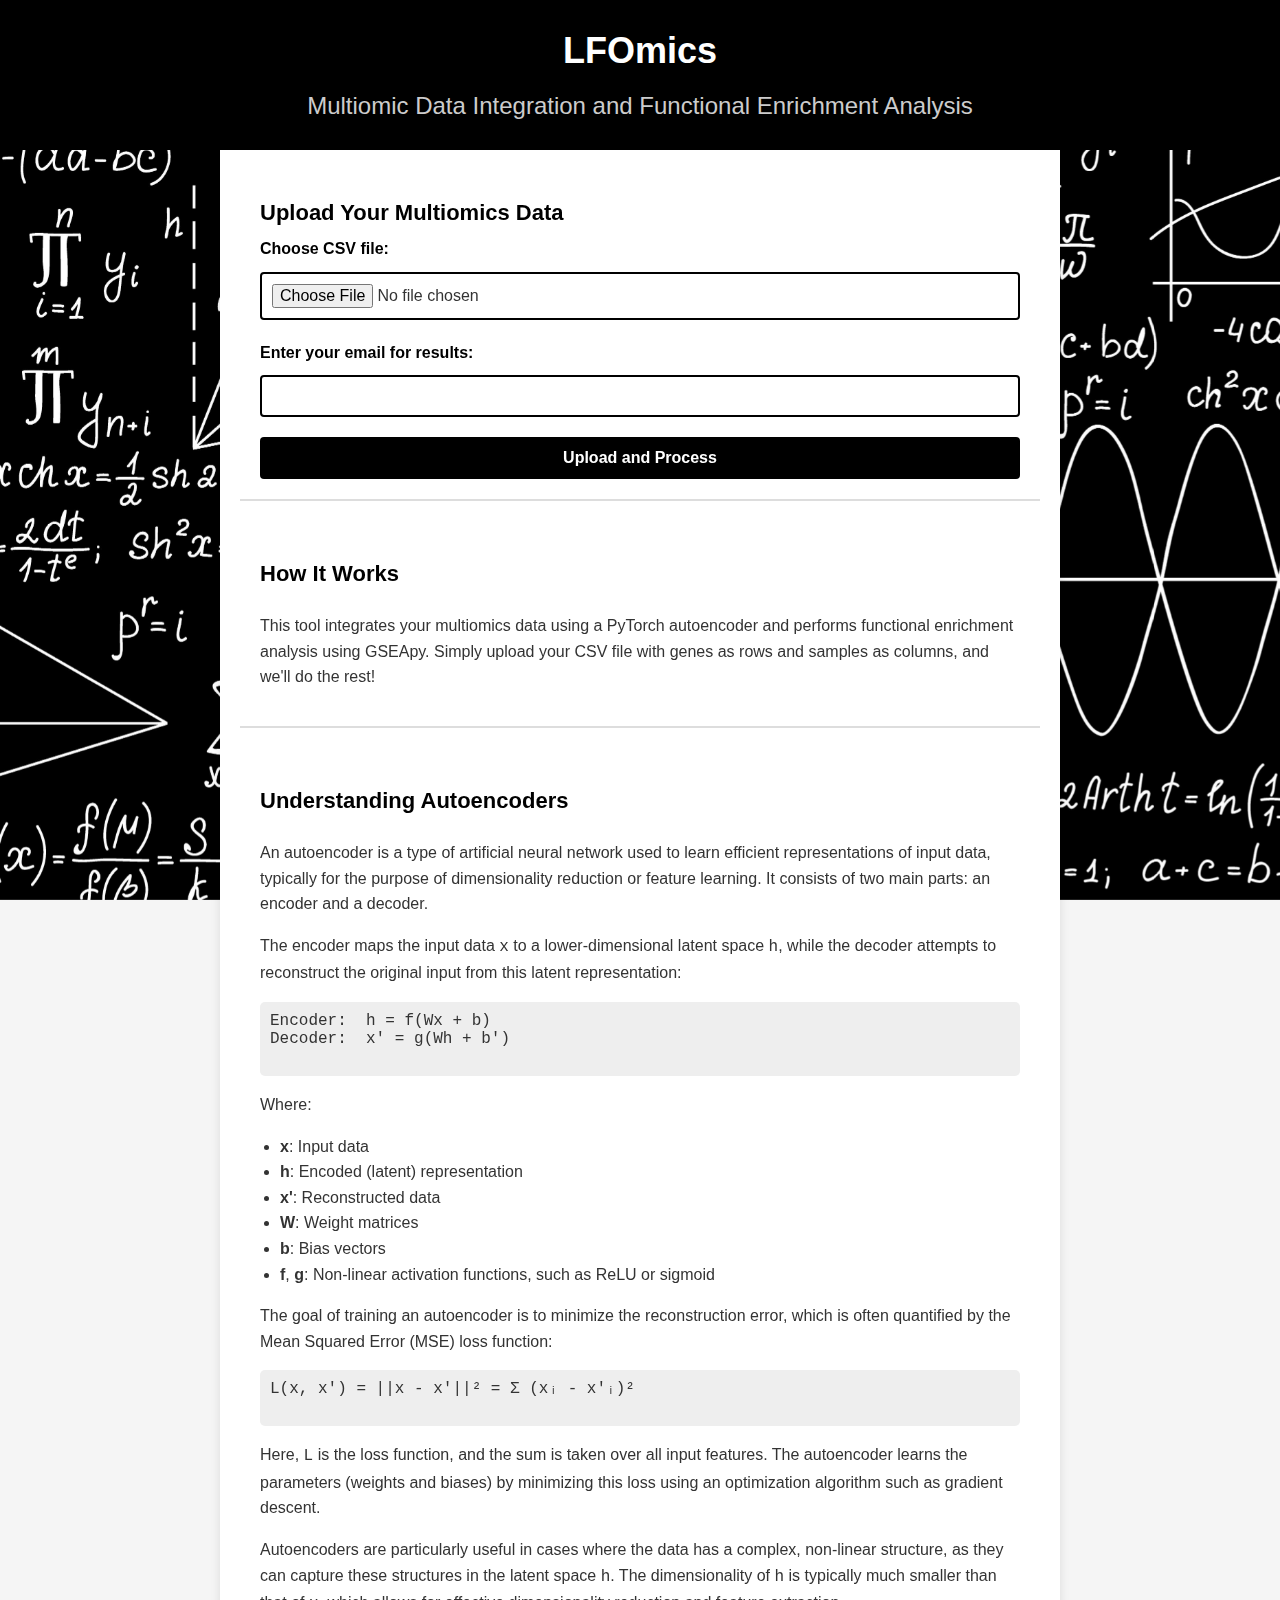
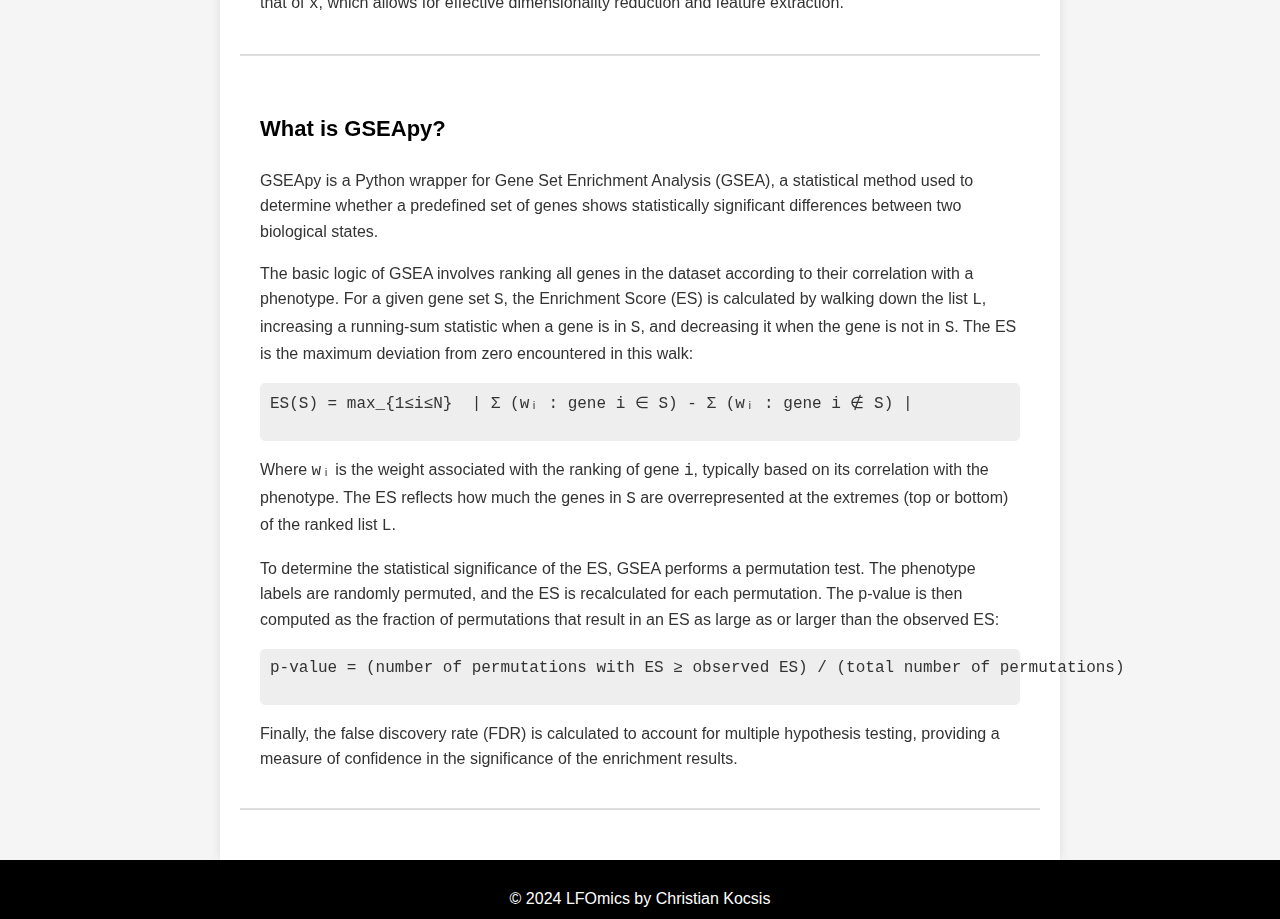
==== templates/index.html @ fc5ae70b "Add files via upload" ====
<!DOCTYPE html>
<html lang="en">
<head>
    <meta charset="UTF-8">
    <meta name="viewport" content="width=device-width, initial-scale=1.0">
    <title>LFOmics - Multiomic Data Integration Tool</title>
    <link rel="stylesheet" href="../css/style.css">
</head>
<body>
    <header>
        <div class="header-content">
            <h1>LFOmics</h1>
            <h2>Multiomic Data Integration and Functional Enrichment Analysis</h2>
        </div>
    </header>

    <main>
        <section id="upload-section">
            <h2>Upload Your Multiomics Data</h2>
            <form action="../cgi-bin/process_data.py" method="post" enctype="multipart/form-data">
                <label for="fileUpload">Choose CSV file:</label>
                <input type="file" id="fileUpload" name="fileUpload" accept=".csv" required>
                
                <label for="email">Enter your email for results:</label>
                <input type="email" id="email" name="email" required>
                
                <button type="submit">Upload and Process</button>
            </form>
        </section>
        
        <section id="info-section">
            <h2>How It Works</h2>
            <p>This tool integrates your multiomics data using a PyTorch autoencoder and performs functional enrichment analysis using GSEApy. Simply upload your CSV file with genes as rows and samples as columns, and we'll do the rest!</p>
        </section>

        <section id="autoencoder-section">
            <h2>Understanding Autoencoders</h2>
            <p>An autoencoder is a type of artificial neural network used to learn efficient representations of input data, typically for the purpose of dimensionality reduction or feature learning. It consists of two main parts: an encoder and a decoder.</p>
            <p>The encoder maps the input data <code>x</code> to a lower-dimensional latent space <code>h</code>, while the decoder attempts to reconstruct the original input from this latent representation:</p>
            <pre>
Encoder:  h = f(Wx + b)
Decoder:  x' = g(Wh + b')
            </pre>
            <p>Where:
                <ul>
                    <li><strong>x</strong>: Input data</li>
                    <li><strong>h</strong>: Encoded (latent) representation</li>
                    <li><strong>x'</strong>: Reconstructed data</li>
                    <li><strong>W</strong>: Weight matrices</li>
                    <li><strong>b</strong>: Bias vectors</li>
                    <li><strong>f</strong>, <strong>g</strong>: Non-linear activation functions, such as ReLU or sigmoid</li>
                </ul>
            </p>
            <p>The goal of training an autoencoder is to minimize the reconstruction error, which is often quantified by the Mean Squared Error (MSE) loss function:</p>
            <pre>
L(x, x') = ||x - x'||² = Σ (xᵢ - x'ᵢ)²
            </pre>
            <p>Here, <code>L</code> is the loss function, and the sum is taken over all input features. The autoencoder learns the parameters (weights and biases) by minimizing this loss using an optimization algorithm such as gradient descent.</p>
            <p>Autoencoders are particularly useful in cases where the data has a complex, non-linear structure, as they can capture these structures in the latent space <code>h</code>. The dimensionality of <code>h</code> is typically much smaller than that of <code>x</code>, which allows for effective dimensionality reduction and feature extraction.</p>
        </section>

        <section id="gseapy-section">
            <h2>What is GSEApy?</h2>
            <p>GSEApy is a Python wrapper for Gene Set Enrichment Analysis (GSEA), a statistical method used to determine whether a predefined set of genes shows statistically significant differences between two biological states.</p>
            <p>The basic logic of GSEA involves ranking all genes in the dataset according to their correlation with a phenotype. For a given gene set <code>S</code>, the Enrichment Score (ES) is calculated by walking down the list <code>L</code>, increasing a running-sum statistic when a gene is in <code>S</code>, and decreasing it when the gene is not in <code>S</code>. The ES is the maximum deviation from zero encountered in this walk:</p>
            <pre>
ES(S) = max_{1≤i≤N}  | Σ (wᵢ : gene i ∈ S) - Σ (wᵢ : gene i ∉ S) |
            </pre>
            <p>Where <code>wᵢ</code> is the weight associated with the ranking of gene <code>i</code>, typically based on its correlation with the phenotype. The ES reflects how much the genes in <code>S</code> are overrepresented at the extremes (top or bottom) of the ranked list <code>L</code>.</p>
            <p>To determine the statistical significance of the ES, GSEA performs a permutation test. The phenotype labels are randomly permuted, and the ES is recalculated for each permutation. The p-value is then computed as the fraction of permutations that result in an ES as large as or larger than the observed ES:</p>
            <pre>
p-value = (number of permutations with ES ≥ observed ES) / (total number of permutations)
            </pre>
            <p>Finally, the false discovery rate (FDR) is calculated to account for multiple hypothesis testing, providing a measure of confidence in the significance of the enrichment results.</p>
        </section>
    </main>

    <footer>
        <p>&copy; 2024 LFOmics by Christian Kocsis</p>
    </footer>

    <script src="../js/script.js"></script>
</body>
</html>
---- css/style.css ----
/* General Styles */
body {
    margin: 0;
    padding: 0;
    font-family: 'Arial', sans-serif;
    background-color: #f5f5f5;
    color: #333;
    display: flex;
    flex-direction: column;
    min-height: 100vh;
}

/* Background for the biological network GIF */
body::before,
body::after {
    content: '';
    position: fixed;
    top: 0;
    bottom: 0;
    width: 1000px; /* Adjust width as needed */
    background-image: url('../images/network_simulation.gif'); /* Path to your GIF */
    background-size: cover;
    background-repeat: no-repeat;
    background-position: left;
    z-index: -1;
}

body::before {
    left: 0;
}

body::after {
    right: 0;
}

/* Header */
header {
    background-color: #000;
    color: #fff;
    padding: 20px 0;
    text-align: center;
}

.header-content h1 {
    font-size: 36px;
    font-weight: bold;
    margin: 0;
}

.header-content h2 {
    font-size: 24px;
    font-weight: normal;
    margin: 0;
    color: #ccc;
}

h1, h2, h3 {
    margin: 0;
    padding: 10px 0;
}

/* Main Content */
main {
    flex: 1;
    padding: 20px;
    max-width: 800px;
    margin: 0 auto;
    background-color: #fff;
    box-shadow: 0 0 10px rgba(0, 0, 0, 0.1);
    z-index: 1;
    position: relative;
}

#upload-section, #info-section, #autoencoder-section, #gseapy-section {
    margin-bottom: 30px;
    padding: 20px;
    border-bottom: 2px solid #ddd;
}

h2 {
    font-size: 22px;
    font-weight: bold;
    color: #000;
}

p, label, ul {
    font-size: 16px;
    line-height: 1.6;
}

ul {
    padding-left: 20px;
}

pre {
    background-color: #eee;
    padding: 10px;
    border-radius: 5px;
    font-family: 'Courier New', monospace;
}

/* Form Styles */
form {
    display: flex;
    flex-direction: column;
}

label {
    margin-bottom: 10px;
    font-weight: bold;
    color: #000;
}

input[type="file"],
input[type="email"] {
    padding: 10px;
    margin-bottom: 20px;
    border: 2px solid #000;
    border-radius: 4px;
    font-size: 16px;
}

button {
    padding: 12px;
    background-color: #000;
    color: #fff;
    border: none;
    border-radius: 4px;
    font-size: 16px;
    font-weight: bold;
    cursor: pointer;
    transition: background-color 0.3s;
}

button:hover {
    background-color: #333;
}

/* Footer */
footer {
    background-color: #000;
    color: #fff;
    padding: 10px 0;
    text-align: center;
    font-size: 14px;
    z-index: 1;
    position: relative;
}
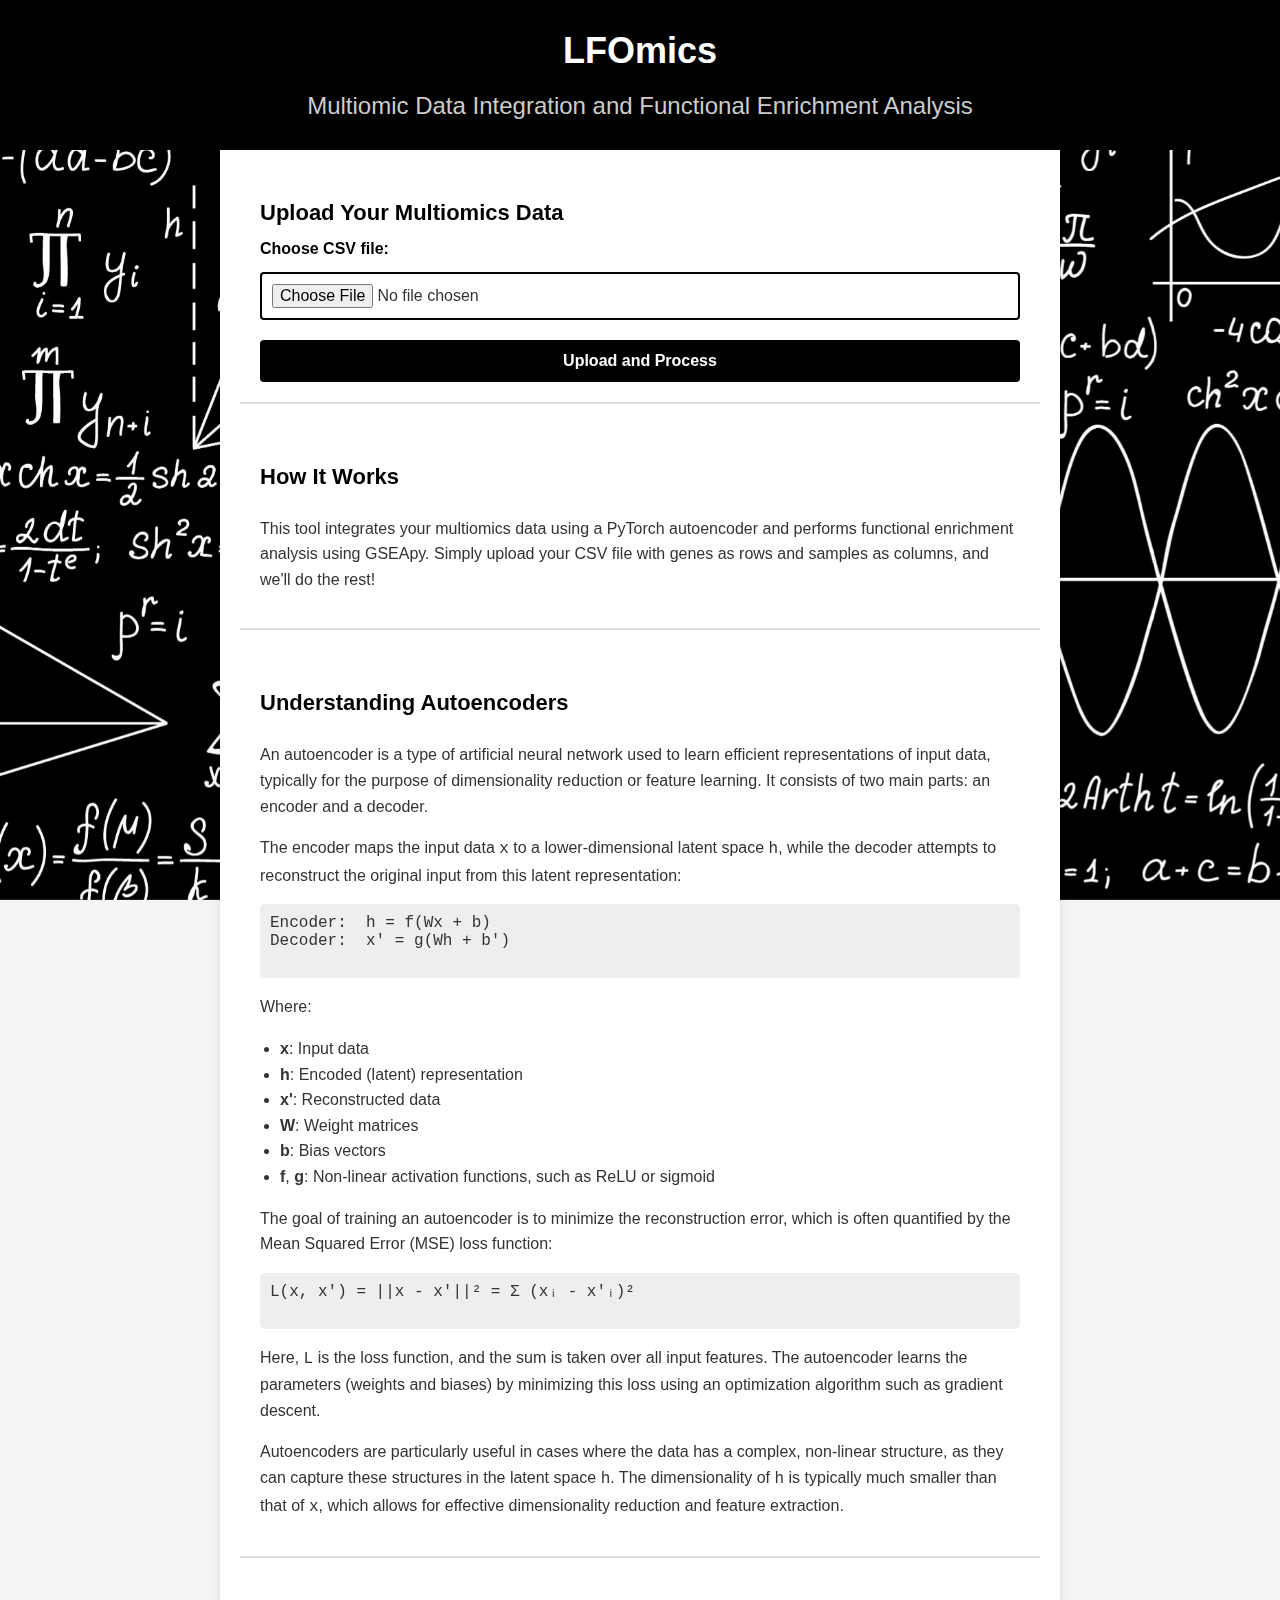
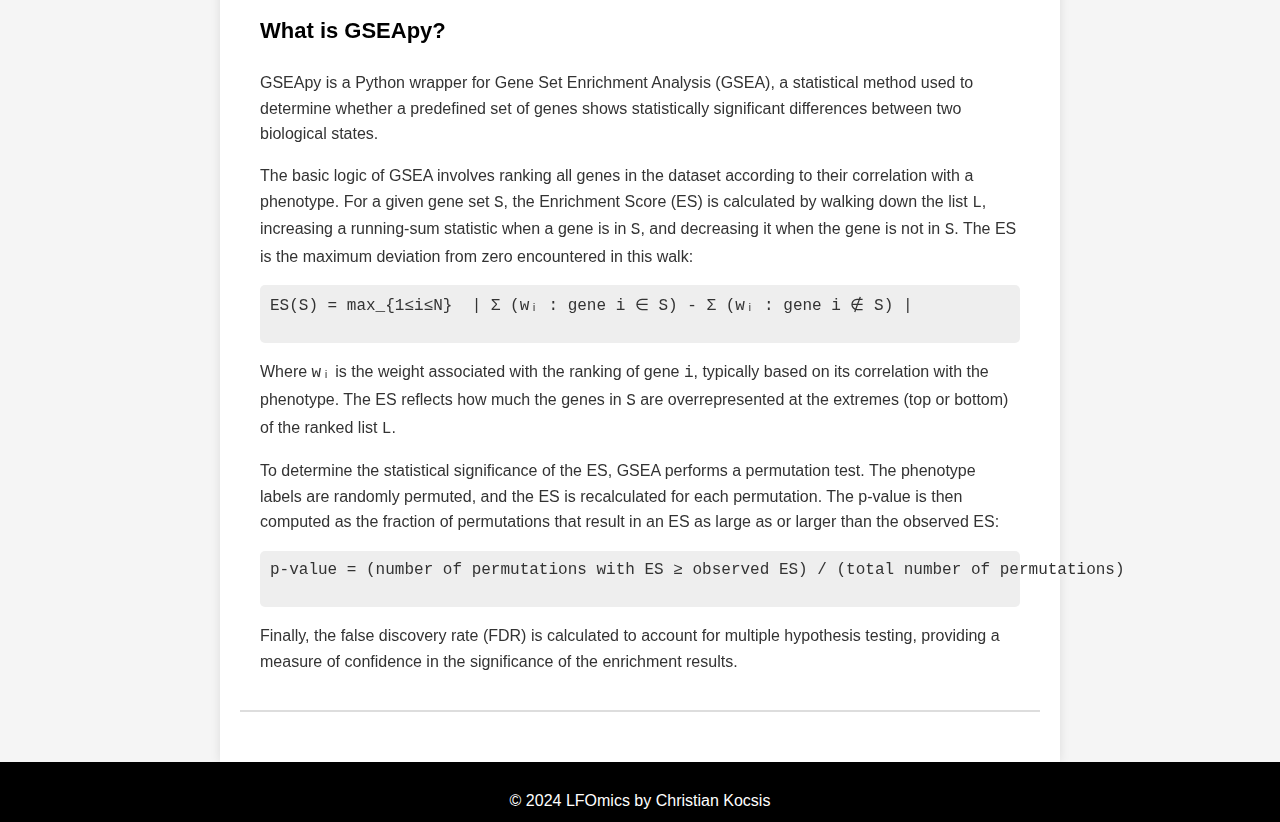
==== commit d1c02a99: "Update index.html" ====
--- a/templates/index.html
+++ b/templates/index.html
@@ -17,13 +17,10 @@
     <main>
         <section id="upload-section">
             <h2>Upload Your Multiomics Data</h2>
-            <form action="../cgi-bin/process_data.py" method="post" enctype="multipart/form-data">
+            <form action="../cgi-bin/process_data.cgi" method="post" enctype="multipart/form-data">
                 <label for="fileUpload">Choose CSV file:</label>
                 <input type="file" id="fileUpload" name="fileUpload" accept=".csv" required>
-                
-                <label for="email">Enter your email for results:</label>
-                <input type="email" id="email" name="email" required>
-                
+                     
                 <button type="submit">Upload and Process</button>
             </form>
         </section>
--- a/css/style.css
+++ b/css/style.css
@@ -10,7 +10,7 @@
     min-height: 100vh;
 }
 
-/* Background for the biological network GIF */
+/* Background for the background image */
 body::before,
 body::after {
     content: '';
@@ -18,7 +18,7 @@
     top: 0;
     bottom: 0;
     width: 1000px; /* Adjust width as needed */
-    background-image: url('../images/network_simulation.gif'); /* Path to your GIF */
+    background-image: url('../images/network_simulation.gif'); /* Path to image */
     background-size: cover;
     background-repeat: no-repeat;
     background-position: left;
